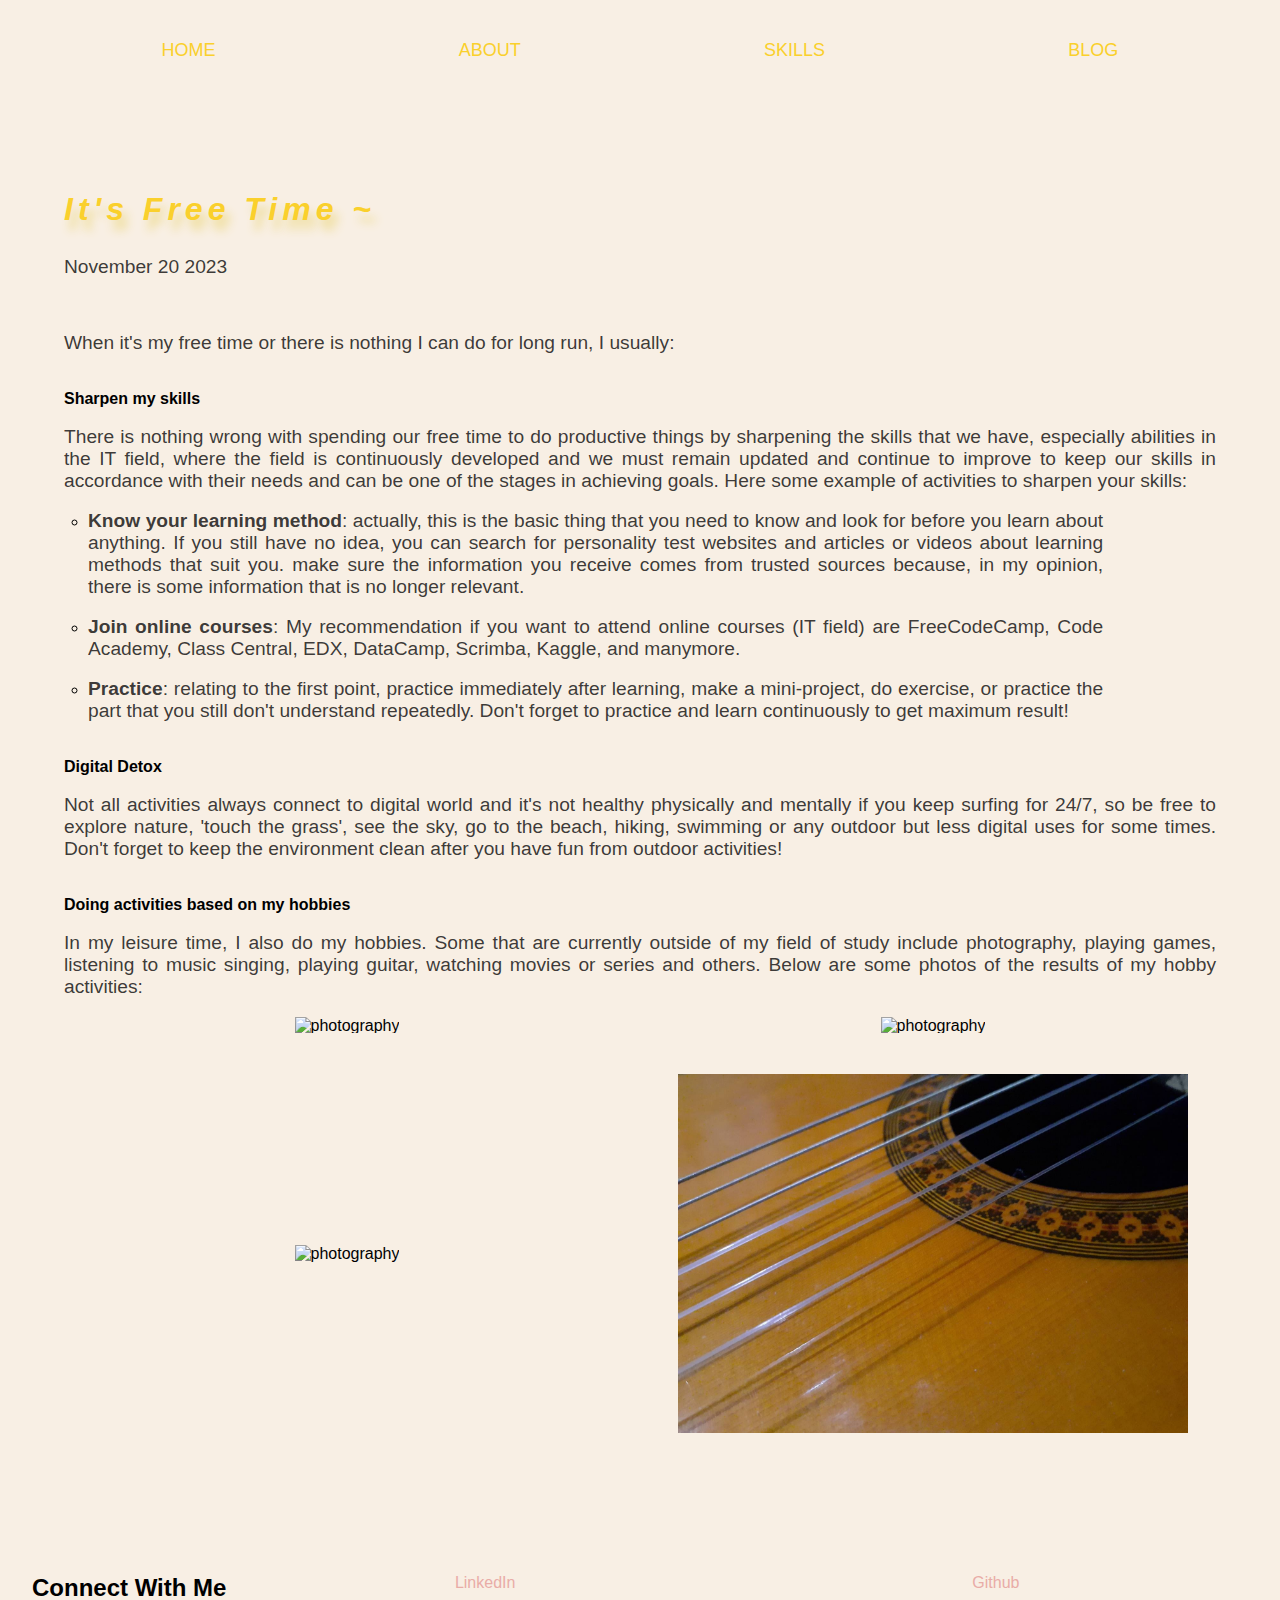
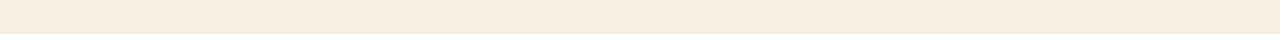
==== pages/blog1.html @ daefdfd7 "1st commit (add personal website folder)" ====
<!DOCTYPE html>
<html lang="en">

<head>
  <meta charset="UTF-8" />
  <meta name="viewport" content="width=device-width, initial-scale=1.0" />
  <link rel="stylesheet" href="/style/style.css" />
  <title>Free Time ~ | Blog Gloriaza</title>
</head>

<body>
  <div class="container">
    <header>
      <nav>
        <ul>
          <li><a href="/index.html">HOME</a></li>
          <li><a href="/pages/aboutpage.html" id="about">ABOUT</a></li>
          <li><a href="/pages/skillpage.html">SKILLS</a></li>
          <li><a href="/pages/blogpage.html">BLOG</a></li>
        </ul>
      </nav>
    </header>
    <main>
      <div class="blog-content">
        <h1 id="blog-heading"><i>It's Free Time ~</i></h1>
        <p>November 20 2023</p>
        <br /><br />
      <article id="the-article">
        <br />
        <p>
          When it's my free time or there is nothing I can do for long run, I
          usually:
        </p>
        <br /><br />
        <h4>Sharpen my skills</h4>
        <br />
        <p>
          There is nothing wrong with spending our free time to do productive
          things by sharpening the skills that we have, especially abilities
          in the IT field, where the field is continuously developed and we
          must remain updated and continue to improve to keep our skills in
          accordance with their needs and can be one of the stages in
          achieving goals. Here some example of activities to sharpen your skills:
        </p>
        <br />
        <ul id="article-list">
          <li>
            <p>
              <b>Know your learning method</b>: actually, this is the basic
              thing that you need to know and look for before you learn about
              anything. If you still have no idea, you can search for
              personality test websites and articles or videos about learning
              methods that suit you. make sure the information you receive
              comes from trusted sources because, in my opinion, there is some
              information that is no longer relevant.
            </p>
          </li>
          <br />
          <li>
            <p>
              <b>Join online courses</b>: My recommendation if you want to
              attend online courses (IT field) are FreeCodeCamp, Code Academy,
              Class Central, EDX, DataCamp, Scrimba, Kaggle, and manymore.
            </p>
          </li>
          <br />
          <li>
            <p>
              <b>Practice</b>: relating to the first point, practice
              immediately after learning, make a mini-project, do exercise, or
              practice the part that you still don't understand repeatedly.
              Don't forget to practice and learn continuously to get maximum
              result!
            </p>
          </li>
        </ul>
        <br /><br />
        <h4>Digital Detox</h4>
        <br />
        <p>
          Not all activities always connect to digital world and it's not
          healthy physically and mentally if you keep surfing for 24/7, so be
          free to explore nature, 'touch the grass', see the sky, go to the
          beach, hiking, swimming or any outdoor but less digital uses for
          some times. Don't forget to keep the environment clean after you
          have fun from outdoor activities!
        </p>
        <br /><br />
        <h4>Doing activities based on my hobbies</h4>
        <br />
        <p>
          In my leisure time, I also do my hobbies. Some that are currently
          outside of my field of study include photography, playing games, listening to music
          singing, playing guitar, watching movies or series and others. Below
          are some photos of the results of my hobby activities:
        </p>
        <br />
        <div class="picture-hobbies">
          <div id="pictures">
            <img src="/assets/Photography1.png" alt="photography" />
          </div>
          <div id="pictures">
            <img src="/assets/Photography2.png" alt="photography" />
          </div>
          <div id="pictures">
            <img src="/assets/Photography3.png" alt="photography" />
          </div>
          <div id="pictures">
            <img src="/assets/guitar.jpeg" alt="Playing guitar " />
          </div>
        </div>
      </article>
    </main>
    <footer>
      <div class="contact">
        <ul>
          <h2>Connect With Me</h2>
          <li class="linkedin"><a href="https://www.linkedin.com/in/gloriazayemimalo/">LinkedIn</a></li>
          <li class="github"><a href="https://github.com/Yemima20">Github</a></li>
        </ul>
      </div>
    </footer>
  </div>
  </div>
</body>

</html>
---- style/style.css ----
* {
  margin: 0;
  padding: 0;
  box-sizing: border-box;
  background-color: #f8efe4;
  font-family: Arial, Helvetica, sans-serif;
}

.container {
  display: flex;
  flex-wrap: wrap;
  min-height: 100vh;
  flex-direction: column;
  scroll-behavior: smooth;
}

header,
footer {
  flex: 0 0 auto;
}

/* NAVIGATION BAR */
header {
  width: 100%;
  height: 100%;
  padding: 1rem;
}

nav > ul {
  margin: 1.5rem;
  font-size: large;
  display: flex;
  flex-direction: row;
  justify-content: center;
}

li,
a {
  list-style: none;
  text-decoration: none;
}

ul>li{
  margin: 0 auto;
}

li a {
  color: #fad02c;
  transition: border-bottom 100ms ease;
}

li a:hover {
  border-bottom: 3px solid #e9aca7;
}

/* MAIN */
main {
  flex: 1;
  margin: 7% 5%;
  display: flex;
  flex-direction: row;
  align-items: center;
  justify-content: space-between;
}

.main-content > h1, #blog-heading {
  color: #fad02c;
  font-weight: 900;
  letter-spacing: 5px;
  margin-bottom: 1.8rem;
  text-shadow: 5px 10px 10px #edda8c;
}

.main-content > p,
.main-content #about-text,
#skill-content > :is(h3, p), .blog-content p,
#the-article > :is(p), .card-text > p {
  font-size: larger;
  color: #000000c6;
  font-family: "Gill Sans", "Gill Sans MT", Calibri, "Trebuchet MS", sans-serif;
}

.img-profile{
  margin-left: 16rem;
}

.img-profile img{
  height: auto;
  max-width: 100%;
  border-radius: 52px;
}

.about-shortcut,
p > a {
  margin: 0;
  color: #e9aca7;
  transition: color 200ms ease-in;
}

.about-shortcut,
p > a:hover {
  cursor: pointer;
  color: #fad02c;
}

/* ABOUT PAGE */
.about-content {
  gap: 2rem;
  display: flex;
  flex-direction: row;
  justify-content: space-around;
}

.about-content img {
  height: auto;
  max-width: 30%;
  border-radius: 52px;
}

#about-text {
  align-self: center;
  text-align: justify;
}

/* SKILL PAGE */
#skill-heading {
  margin-bottom: 4rem;
}

.skill-content ul > li > :is(h2){
  list-style: circle;
}

/* BLOG */
main > .blog-content {
  display: flex;
  flex-direction: column;
  justify-content: center;
}

#blog-heading {
  align-self: flex-start;
}

.card-containter {
  row-gap: 20rem;
  display: flex;
  align-items: center;
  flex-direction: row;
  justify-content: left;
  
}
.card {
  width: 100%;
  height: 50%;
  padding: 20px;
  text-align: center;
  border-radius: 6px;
  border: 1px solid #cccccc;
}

.card img {
  max-width: 20%;
  height: auto;
  border-radius: 6px;
  margin-right: 1.5rem;
}

.card-text{
  text-align: left;
  flex-direction: column;
}

.card-text h2 {
  font-size:x-large;
  color: #fad02c;
  margin-bottom: 1rem;
}

/* BLOG CONTENT */

.blog-content > article {
  text-align: justify;
  justify-content: flex-start;
}

#article-list li {
  list-style: circle;
  margin-left: 1.5rem;
}
#article-list li > p {
  text-align: justify;
  padding-right: 10%;
  color: #000000c6;
  font-family: "Gill Sans", "Gill Sans MT", Calibri, "Trebuchet MS", sans-serif;
}

.picture-hobbies {
  display: grid;
  grid-gap: 20px;
  grid-template-columns: repeat(2, 1fr);
}

#pictures {
  display: flex;
  align-items: center;
  justify-content: center;
}

#pictures img {
  max-width: 100%;
  max-height: 90%;
}


/* FOOTER */
.contact {
  margin-top: 10% 0;
}

.contact li > a {
  color: #e9aca7;
}

.contact > :is(h2, ul, li, a) {
  padding: 2rem;
  display: flex;
  flex-direction: row;
  justify-content: space-around;
}


/* MEDIA SCREEN */
/* TABLET */
@media (max-width: 1026px) {
  main{
    gap: 2rem;
  }
  .img-profile{
    margin: 0 auto;
    max-width: 40%;
  }
}

/* MOBILE */
@media (max-width: 431px) {
  main{
    display: flex;
    flex-direction: column;
    justify-content: space-evenly;
  }

  .main-content{
    text-align: center;
  }

  .main-content > h1, h1> i{
    font-weight: 900;
    font-size: larger;
  }

  .img-profile img {
    max-width: 100%;
    border-radius: 40px;
  }

  .main-content > p{
    font-size: small;
  }

  .about-content{
    display: flex;
    flex-direction: column;
  }

  .about-content img{
    border-radius: 36px;
  }

  #skill-heading{
    margin-bottom: 2rem;
  }
  
  .card-text h2 {
    font-size:large;
  }
  
  .contact > ul{
    gap: 2rem;
    display: flex;
    align-items: center;
    flex-direction: column;
    justify-content: center;
  }
}
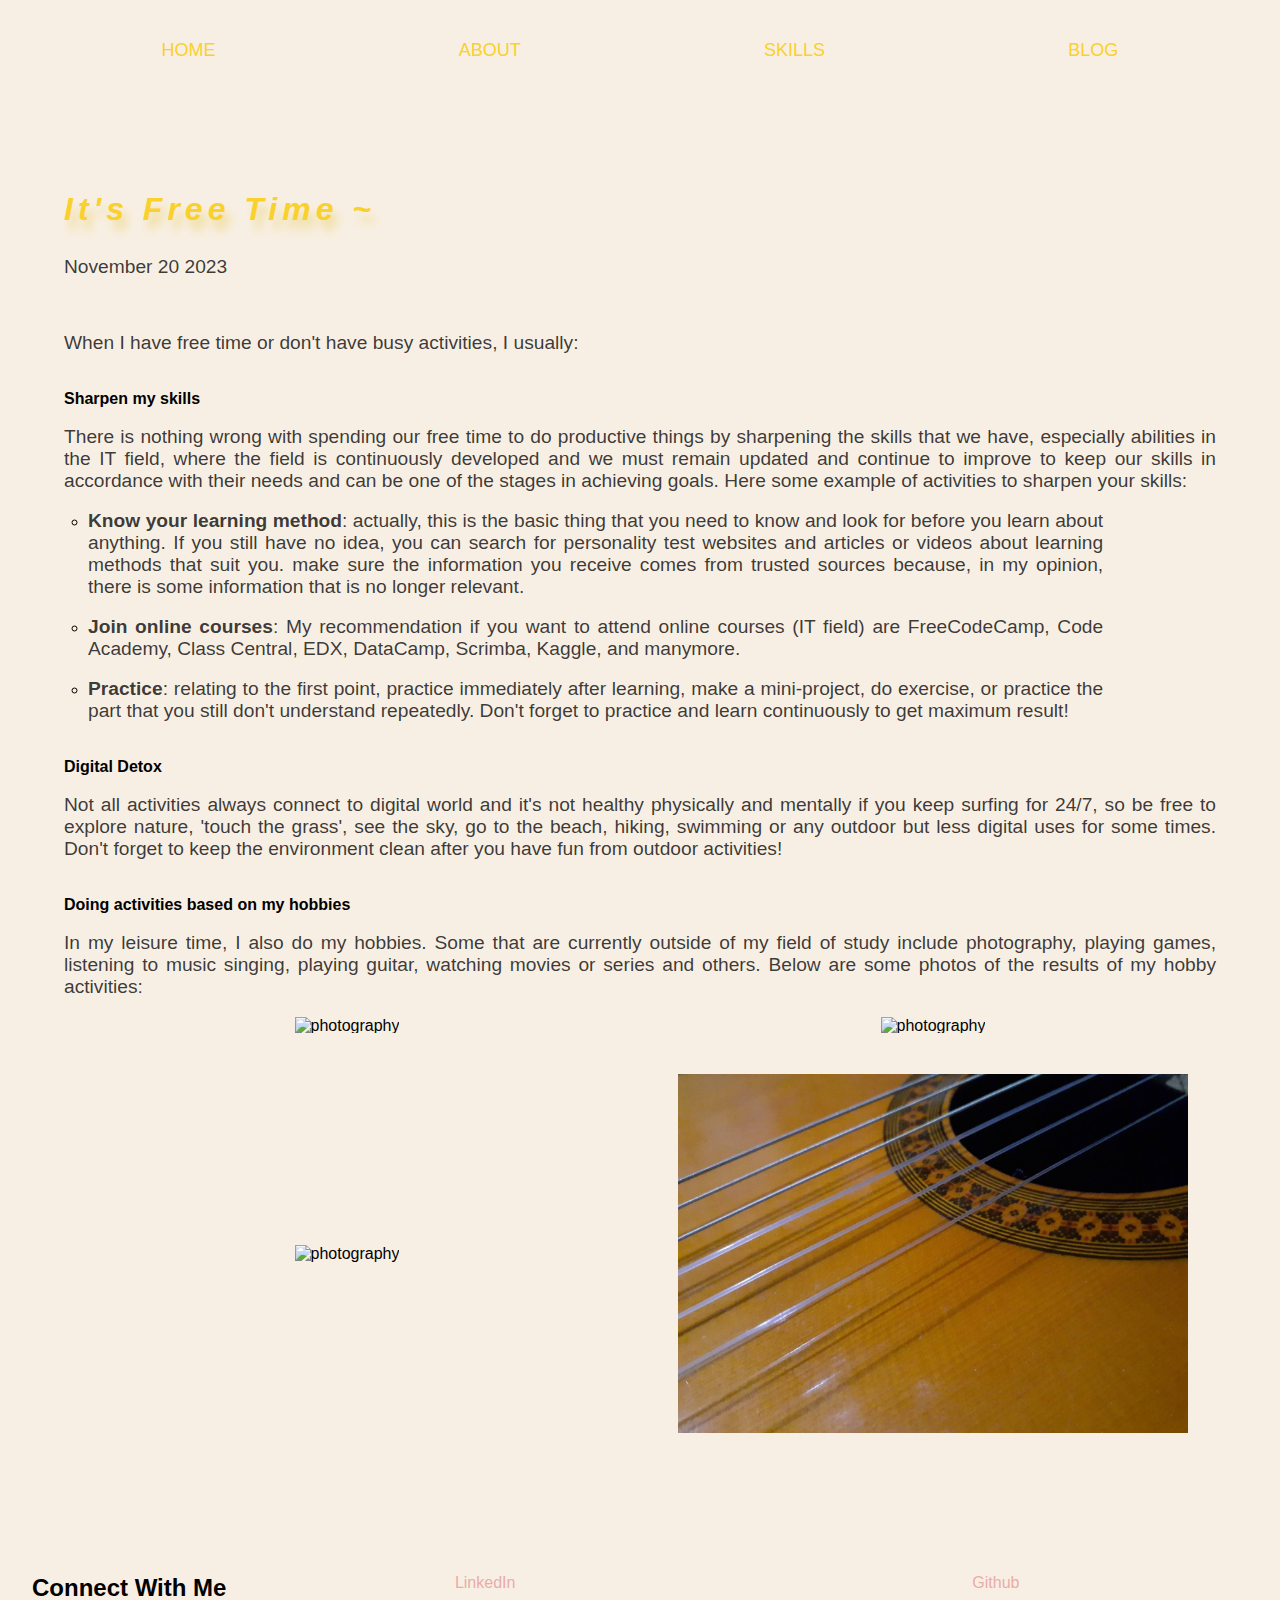
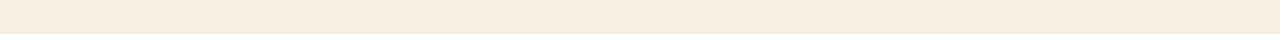
==== commit 3a5f547e: "3rd commit (manage responsiveness & edit text)" ====
--- a/pages/blog1.html
+++ b/pages/blog1.html
@@ -28,8 +28,7 @@
       <article id="the-article">
         <br />
         <p>
-          When it's my free time or there is nothing I can do for long run, I
-          usually:
+          When I have free time or don't have busy activities, I usually:
         </p>
         <br /><br />
         <h4>Sharpen my skills</h4>
--- a/style/style.css
+++ b/style/style.css
@@ -12,6 +12,7 @@
   min-height: 100vh;
   flex-direction: column;
   scroll-behavior: smooth;
+  justify-content: space-evenly;
 }
 
 header,
@@ -55,7 +56,6 @@
 
 /* MAIN */
 main {
-  flex: 1;
   margin: 7% 5%;
   display: flex;
   flex-direction: row;
@@ -80,25 +80,17 @@
   font-family: "Gill Sans", "Gill Sans MT", Calibri, "Trebuchet MS", sans-serif;
 }
 
-.img-profile{
-  margin-left: 16rem;
-}
-
-.img-profile img{
-  height: auto;
-  max-width: 100%;
-  border-radius: 52px;
-}
-
-.about-shortcut,
-p > a {
+#main-view{
+  gap: 2rem;
+}
+
+#about-shortcut{
   margin: 0;
   color: #e9aca7;
   transition: color 200ms ease-in;
 }
 
-.about-shortcut,
-p > a:hover {
+#about-shortcut:hover {
   cursor: pointer;
   color: #fad02c;
 }
@@ -133,6 +125,7 @@
 
 /* BLOG */
 main > .blog-content {
+  width: 100%;
   display: flex;
   flex-direction: column;
   justify-content: center;
@@ -160,7 +153,7 @@
 }
 
 .card img {
-  max-width: 20%;
+  max-width: 5rem;
   height: auto;
   border-radius: 6px;
   margin-right: 1.5rem;
@@ -230,16 +223,12 @@
 }
 
 
-/* MEDIA SCREEN */
+/* MEDIA QUERY SCREEN */
 /* TABLET */
 @media (max-width: 1026px) {
   main{
     gap: 2rem;
   }
-  .img-profile{
-    margin: 0 auto;
-    max-width: 40%;
-  }
 }
 
 /* MOBILE */
@@ -259,11 +248,6 @@
     font-size: larger;
   }
 
-  .img-profile img {
-    max-width: 100%;
-    border-radius: 40px;
-  }
-
   .main-content > p{
     font-size: small;
   }
@@ -292,4 +276,12 @@
     flex-direction: column;
     justify-content: center;
   }
+}
+
+@media (max-width: 324px) {
+  nav > ul{
+    gap: 1rem;
+    display: flex;
+    flex-direction: column;
+  }
 }